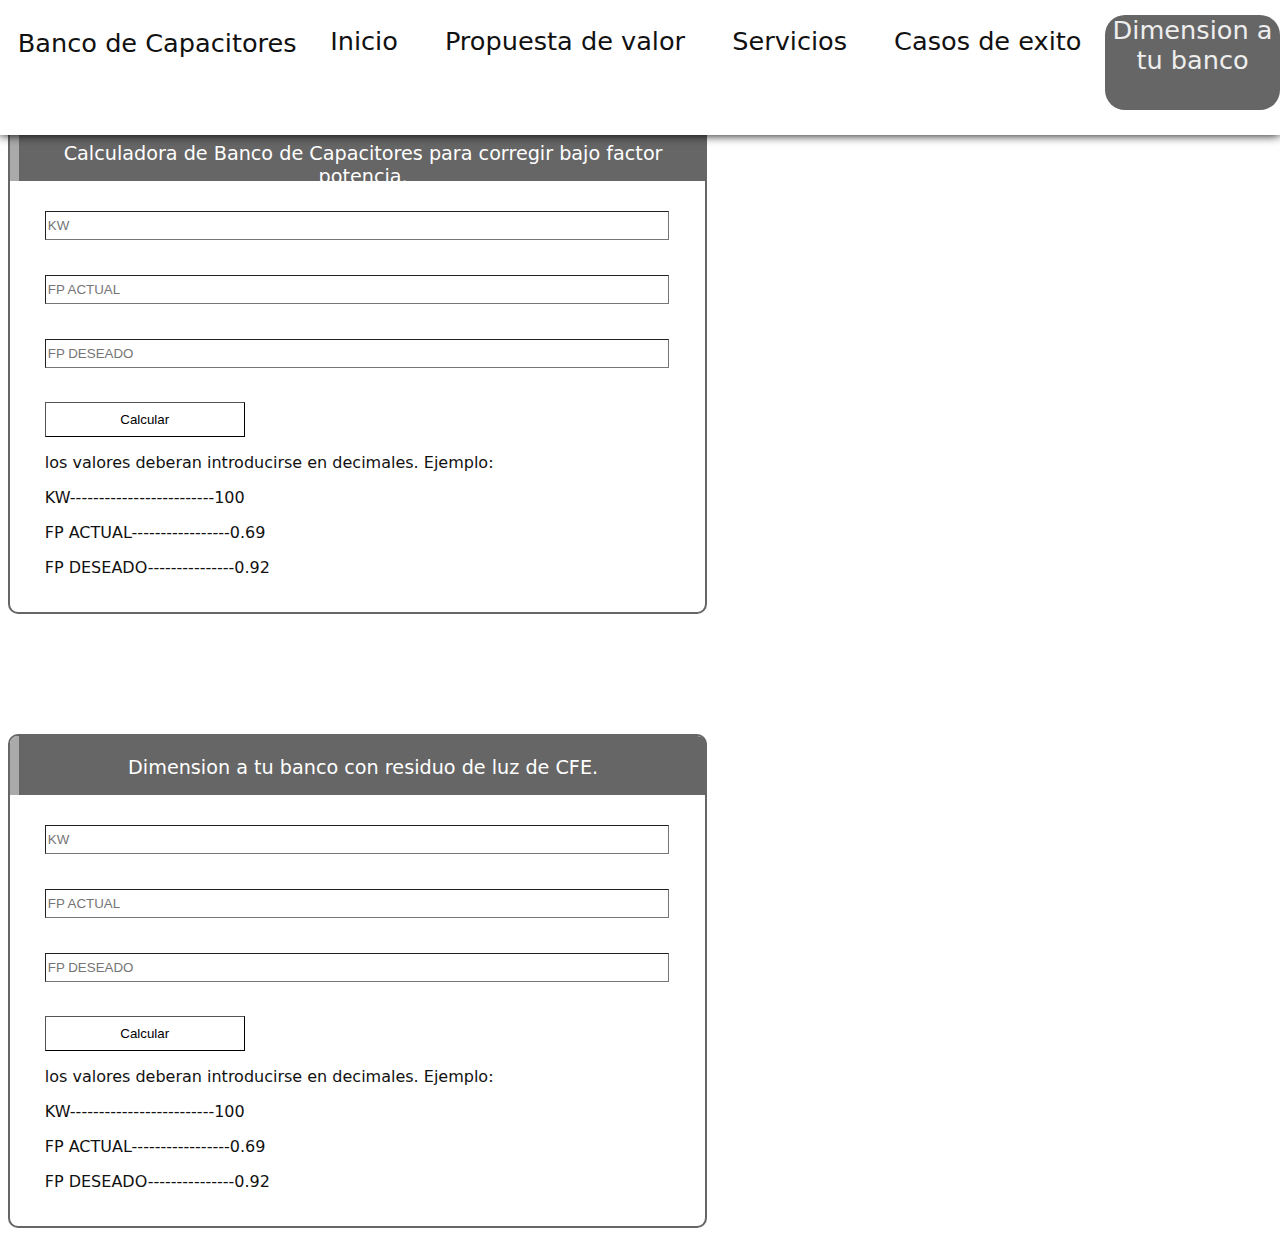
==== Banco de Capacitores/dimensionBanco.html @ ea8c5a99 "Actualizacion" ====
<!DOCTYPE html>
<html lang="es ">
<head>
    <meta charset="UTF-8">
    <meta name="viewport" content="width=device-width, initial-scale=1.0">
    <title>Dimensiones de Banco</title>
    <link rel="stylesheet" href="Estilos.css">
    
</head>
<body>
    
    <div class="cajaTitulos">
        <h2 class="Tituloh1">Banco de Capacitores</h2>
        <p class="titulos" id="Iniciobtn2">Inicio</p>   
        <p class="titulos">Propuesta de valor</p>
        <p class="titulos">Servicios</p>
        <p class="titulos">Casos de exito</p>
        <p class="dimensionBanco" >Dimension a tu banco</p>
    </div>
    <div class="formulariocaja">
        <form >
          <div id="calculadora">
            <p>Calculadora de Banco de Capacitores para corregir bajo factor potencia.</p>
          </div>
          <input type="number" placeholder="KW" id="formulario1" required>
          <input type="number" placeholder="FP ACTUAL" class="formulario" required>
          <input type="number" placeholder="FP DESEADO"  class="formulario"required>
          <input type="submit" value="Calcular" id="formulariobtn">
          <p id="formText">los valores deberan introducirse en decimales. Ejemplo:</p>
          <p class="valoresText">KW-------------------------100</p>
          <p class="valoresText">FP ACTUAL-----------------0.69</p>
          <p class="valoresText">FP DESEADO---------------0.92</p>
        </form>
    </div>
    <div class="formulariocaja">
        <form >
          <div id="calculadora">
            <p>Dimension a tu banco con residuo de luz de CFE.</p>
          </div>
          <input type="number" placeholder="KW" id="formulario1" required>
          <input type="number" placeholder="FP ACTUAL" class="formulario" required>
          <input type="number" placeholder="FP DESEADO"  class="formulario"required>
          <input type="submit" value="Calcular" id="formulariobtn">
          <p id="formText">los valores deberan introducirse en decimales. Ejemplo:</p>
          <p class="valoresText">KW-------------------------100</p>
          <p class="valoresText">FP ACTUAL-----------------0.69</p>
          <p class="valoresText">FP DESEADO---------------0.92</p>
        </form>
        <script src="Funciones.js"></script>
</body>
</html>
---- Banco de Capacitores/Estilos.css ----
body{
    background-color: #fff;
}
.cajaTitulos{
    height: 15%;
    background-color: #fff;
    position: absolute;
    top: 0%;
    left: 0%;
    right: 0%;
    font-family: system-ui, -apple-system, BlinkMacSystemFont, 'Segoe UI', Roboto, Oxygen, Ubuntu, Cantarell, 'Open Sans', 'Helvetica Neue', sans-serif;
    display: flex;
    color: #111;
    font-weight: 300;
    box-shadow: 0 0 10PX black;
}
.Tituloh1{
    text-align: center;
    font-size: 1.6rem;
    padding: 5px;
    margin-left: 1%;
    padding-right: 10px;
    color: #111;
    padding-top: 7px;
    font-weight: 300;
}
.dimensionBanco{
    width: 10%;
    height: 70%;
    flex-grow: 1;
    font-size: 1.6rem;
    text-align: center;
    margin-top: 15px;
    float: left;
    background-color: #666;
    color: #eee;
    border-radius: 20px;
    transition: 0.1s;
    cursor: pointer;
    
}
.dimensionBanco:hover{
    background-color: #fff;
    color: #111;
    border-color: #666;
    border-style: solid;
    border-width: 2px;
}
.titulos{
    
    flex-grow: 1;
    font-size: 1.6rem;
    text-align: center;
    margin-bottom: 10px;
    transition: 0.1s;
    float: left;
    cursor: pointer;
}
.titulos:hover{
    font-size: 1.7rem;
    color: #ffd700;
}
.cambioImg{
    background-image: url(Imagenes/Imagen1.webp);
    position: absolute;
    margin-top: 100px;
    left: 0%;
    right: 0%;
    background-size: 600px;
    background-repeat: no-repeat;
    background-position: center;
    width: 100% ;
    height: 400px;
    background-color: #0001;
    transition: background-image 0.00000000000000000000001s ;
    
}
.image-transition {
    position: absolute;
    top: 0;
    left: 0;
    width: 100%;
    height: 100%;
    background-size: 600px;
    background-repeat: no-repeat;
    background-position: center;
    transition: transform 1s ;
    
}

.image-enter-right {
    transform: translateX(100%);
    opacity: 0;
}

.image-enter-left {
    transform: translateX(-100%);
    opacity: 0;
}

.image-enter-active {
    transform: translateX(0);
    opacity: 1;
}

.flechaDerecha{
    width: 50px;
    float: right;
    padding-top: 150px;
    transition: 0.2s;
    cursor: pointer;
}
.flechaDerecha:hover{
    width: 60px;
}
.flechaIzquierda{
    width: 50px;
    float: left;
   
    margin-top: 150px;
    transform: rotate(180deg);
    transition: 0.2s;
    cursor: pointer;
}
.flechaIzquierda:hover{
    width: 60px;
}
.caja-de-informacion{
    margin-top: 600px;
    width: 100%;
    height: 300px;
    
    left: 0%;
    right: 0%;
    position: absolute;
    font-family: system-ui, -apple-system, BlinkMacSystemFont, 'Segoe UI', Roboto, Oxygen, Ubuntu, Cantarell, 'Open Sans', 'Helvetica Neue', sans-serif;
    font-size: 1.7rem;
    text-align: center;
    color: #111;
    font-weight: 300;
}
#teamworkCaja{
    margin-left: 32%;
    width: 100px;
    height: 100px;
    text-align: center  ;
    font-size: 1.7rem;
    font-family: system-ui, -apple-system, BlinkMacSystemFont, 'Segoe UI', Roboto, Oxygen, Ubuntu, Cantarell, 'Open Sans', 'Helvetica Neue', sans-serif;
}
#teamwork{
    width: 70px;
    height: 70px;
    float: left;
    margin-left: 35px;
}
#gestionCaja{
    margin-left: 55%;
    margin-top: -150px;
    width: 200px;
    height: 100px;
    text-align: center  ;
    font-size: 1.7rem;
    font-family: system-ui, -apple-system, BlinkMacSystemFont, 'Segoe UI', Roboto, Oxygen, Ubuntu, Cantarell, 'Open Sans', 'Helvetica Neue', sans-serif;
}

#gestionTiempo{
    width: 70px;
    height: 70px;
    float: left;
    margin-left: 70px;
}

#progress-bar {
    position: absolute;
    bottom: 0;
    left: 0;
    height: 5px;
    width: 0;
    background-color: #ffd700;
    transition: width 5s linear;
}
#h2Servicios{
    font-size: 2.7rem;
    text-align: center;
    font-family: system-ui, -apple-system, BlinkMacSystemFont, 'Segoe UI', Roboto, Oxygen, Ubuntu, Cantarell, 'Open Sans', 'Helvetica Neue', sans-serif;

}
#cajaServicios{
    margin-top: 1000px;
    background-color: #0001;
    width: 100%;
    height: 1000px;
    position: absolute;
    color: #111;
}
#cajaImgServicio1{
    margin-left: 20%;
    width: 835px;
    height: 325px;
    background-image: url(Imagenes/imagenInfo1.png);
    background-size: cover;
    background-repeat: no-repeat;
    background-position: center;
    border-radius: 10px;
}
#cajaImgServicio2{
    width:875px;
    height: 340px;
    background-image: url(Imagenes/imagenInfo2.png);
    background-size: cover;
    background-repeat: no-repeat;
    background-position: center;
    margin-left: 19%;
    margin-top: 2%;
    border-radius: 10px;
}
.formulariocaja{
    width: 55%;
    height: 490PX;
    margin-top: 120px;
    border: 2px solid #666;
    border-radius: 10px;
}
.formulario{
    width: 89%;
    height: 25px;
    margin-top: 5%;
    margin-left: 5%;
    border-width: 1px;
    
}
#formulario1{
    width: 89%;
    height: 25px;
    margin-top: 30px;
    margin-left: 5%;
    border-width: 1px;
}
#formulariobtn{
    width: 200px;
    height: 35px;
    margin-top: 5%;
    margin-left: 5%;
    cursor: pointer;
    transition: 0.1s;
    border-width: 1px;
    background-color: #fff;
}
#formulariobtn:hover{
    color: #eee;
    background-color: #666;
}
#calculadora{
    margin-top: -0px;
    background-color: #666;
    color: #fff;
    width: 99%;
    height: 40px;
    text-align: center;
    padding-top: 1px;
    padding-bottom: 18px;
    font-family: system-ui, -apple-system, BlinkMacSystemFont, 'Segoe UI', Roboto, Oxygen, Ubuntu, Cantarell, 'Open Sans', 'Helvetica Neue', sans-serif;
    border-left: 9px solid #aaa;
    border-top-left-radius: 8px;
    border-top-right-radius: 10px;
    font-size: 1.2rem;
}
#formText{
    font-family: system-ui, -apple-system, BlinkMacSystemFont, 'Segoe UI', Roboto, Oxygen, Ubuntu, Cantarell, 'Open Sans', 'Helvetica Neue', sans-serif;
    margin-left: 5%;
    color: #111;
    font-size: 1rem;
}
.valoresText{
    margin-left: 5%;
    font-family: system-ui, -apple-system, BlinkMacSystemFont, 'Segoe UI', Roboto, Oxygen, Ubuntu, Cantarell, 'Open Sans', 'Helvetica Neue', sans-serif;
    color: #111;
    font-size: 1rem;
}
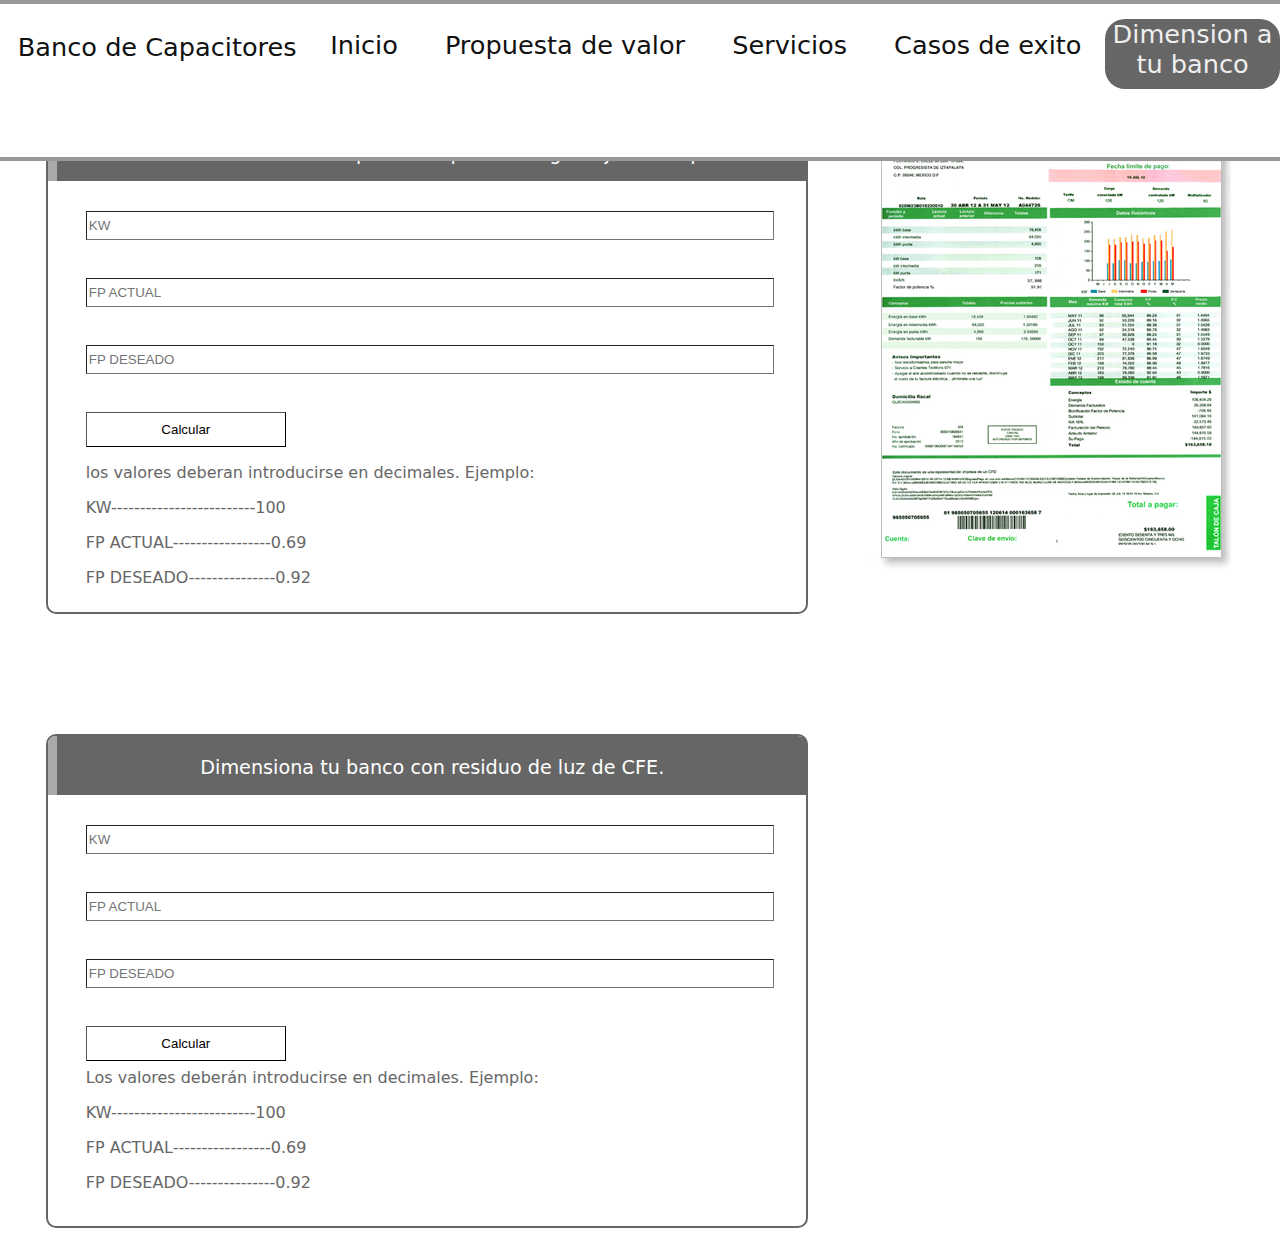
==== commit 8fbcaac0: "actualizacion" ====
--- a/Banco de Capacitores/dimensionBanco.html
+++ b/Banco de Capacitores/dimensionBanco.html
@@ -11,7 +11,7 @@
     
     <div class="cajaTitulos">
         <h2 class="Tituloh1">Banco de Capacitores</h2>
-        <p class="titulos" id="Iniciobtn2">Inicio</p>   
+        <p class="iniciobtn" id="Iniciobtn2">Inicio</p>   
         <p class="titulos">Propuesta de valor</p>
         <p class="titulos">Servicios</p>
         <p class="titulos">Casos de exito</p>
@@ -22,30 +22,38 @@
           <div id="calculadora">
             <p>Calculadora de Banco de Capacitores para corregir bajo factor potencia.</p>
           </div>
-          <input type="number" placeholder="KW" id="formulario1" required>
-          <input type="number" placeholder="FP ACTUAL" class="formulario" required>
-          <input type="number" placeholder="FP DESEADO"  class="formulario"required>
-          <input type="submit" value="Calcular" id="formulariobtn">
+          <input type="number" placeholder="KW" id="formularioKD" required>
+          <input type="number" placeholder="FP ACTUAL" id="formularioFPA" class="formulario" required>
+          <input type="number" placeholder="FP DESEADO" id="formularioFPD" class="formulario"required>
+          <input type="button" onclick="calculateCapacitors()" value="Calcular" id="formulariobtn">
+          <h2 id="result"></h2>
+          <div>
           <p id="formText">los valores deberan introducirse en decimales. Ejemplo:</p>
           <p class="valoresText">KW-------------------------100</p>
           <p class="valoresText">FP ACTUAL-----------------0.69</p>
           <p class="valoresText">FP DESEADO---------------0.92</p>
+        </div>
         </form>
     </div>
+    <div>
+      <img src="Imagenes/recibocfe.jpg" id="recibocfe">
+    </div>
     <div class="formulariocaja">
-        <form >
+      <form>
           <div id="calculadora">
-            <p>Dimension a tu banco con residuo de luz de CFE.</p>
+              <p>Dimensiona tu banco con residuo de luz de CFE.</p>
           </div>
-          <input type="number" placeholder="KW" id="formulario1" required>
-          <input type="number" placeholder="FP ACTUAL" class="formulario" required>
-          <input type="number" placeholder="FP DESEADO"  class="formulario"required>
-          <input type="submit" value="Calcular" id="formulariobtn">
-          <p id="formText">los valores deberan introducirse en decimales. Ejemplo:</p>
+          <input type="number" placeholder="KW" id="formulario2KD" step="0.01" required>
+          <input type="number" placeholder="FP ACTUAL" id="formulario2FPA" class="formulario" step="0.01" min="0" max="1" required>
+          <input type="number" placeholder="FP DESEADO" id="formulario2FPD" class="formulario" step="0.01" min="0" max="1" required>
+          <input type="button" onclick="calculateCFE()" value="Calcular" id="formulariobtn2">
+          <h2 id="resultCFE"></h2>
+          <p id="formText2">Los valores deberán introducirse en decimales. Ejemplo:</p>
           <p class="valoresText">KW-------------------------100</p>
           <p class="valoresText">FP ACTUAL-----------------0.69</p>
           <p class="valoresText">FP DESEADO---------------0.92</p>
-        </form>
+      </form>
+  </div>
         <script src="Funciones.js"></script>
 </body>
 </html>--- a/Banco de Capacitores/Estilos.css
+++ b/Banco de Capacitores/Estilos.css
@@ -1,8 +1,9 @@
+
 body{
     background-color: #fff;
 }
 .cajaTitulos{
-    height: 15%;
+    height: 17%;
     background-color: #fff;
     position: absolute;
     top: 0%;
@@ -12,7 +13,9 @@
     display: flex;
     color: #111;
     font-weight: 300;
-    box-shadow: 0 0 10PX black;
+    border-bottom: 4px solid #999;
+    border-top: 4px solid #999;
+
 }
 .Tituloh1{
     text-align: center;
@@ -26,7 +29,7 @@
 }
 .dimensionBanco{
     width: 10%;
-    height: 70%;
+    height: 70px;
     flex-grow: 1;
     font-size: 1.6rem;
     text-align: center;
@@ -57,8 +60,22 @@
     cursor: pointer;
 }
 .titulos:hover{
-    font-size: 1.7rem;
-    color: #ffd700;
+    font-size: 1.65rem;
+    border-bottom: 6px solid #666;
+}
+.iniciobtn{
+    
+    flex-grow: 1;
+    font-size: 1.6rem;
+    text-align: center;
+    margin-bottom: 10px;
+    transition: 0.1s;
+    float: left;
+    cursor: pointer;
+}
+.iniciobtn:hover{
+    font-size: 1.65rem;
+    border-bottom: 6px solid #666;
 }
 .cambioImg{
     background-image: url(Imagenes/Imagen1.webp);
@@ -137,10 +154,13 @@
     font-size: 1.7rem;
     text-align: center;
     color: #111;
-    font-weight: 300;
+    
+}
+#h2Informacion{
+    font-weight: 500;
 }
 #teamworkCaja{
-    margin-left: 32%;
+    margin-left: 30%;
     width: 100px;
     height: 100px;
     text-align: center  ;
@@ -151,7 +171,7 @@
     width: 70px;
     height: 70px;
     float: left;
-    margin-left: 35px;
+    margin-left: 45%;
 }
 #gestionCaja{
     margin-left: 55%;
@@ -167,7 +187,7 @@
     width: 70px;
     height: 70px;
     float: left;
-    margin-left: 70px;
+    margin-left: 35%;
 }
 
 #progress-bar {
@@ -179,58 +199,32 @@
     background-color: #ffd700;
     transition: width 5s linear;
 }
-#h2Servicios{
-    font-size: 2.7rem;
-    text-align: center;
-    font-family: system-ui, -apple-system, BlinkMacSystemFont, 'Segoe UI', Roboto, Oxygen, Ubuntu, Cantarell, 'Open Sans', 'Helvetica Neue', sans-serif;
-
-}
-#cajaServicios{
-    margin-top: 1000px;
-    background-color: #0001;
-    width: 100%;
-    height: 1000px;
-    position: absolute;
-    color: #111;
-}
-#cajaImgServicio1{
-    margin-left: 20%;
-    width: 835px;
-    height: 325px;
-    background-image: url(Imagenes/imagenInfo1.png);
-    background-size: cover;
-    background-repeat: no-repeat;
-    background-position: center;
-    border-radius: 10px;
-}
-#cajaImgServicio2{
-    width:875px;
-    height: 340px;
-    background-image: url(Imagenes/imagenInfo2.png);
-    background-size: cover;
-    background-repeat: no-repeat;
-    background-position: center;
-    margin-left: 19%;
-    margin-top: 2%;
-    border-radius: 10px;
-}
+
 .formulariocaja{
-    width: 55%;
+    width: 60%;
     height: 490PX;
     margin-top: 120px;
     border: 2px solid #666;
     border-radius: 10px;
+    margin-left: 3%;
 }
 .formulario{
-    width: 89%;
+    width: 90%;
     height: 25px;
     margin-top: 5%;
     margin-left: 5%;
     border-width: 1px;
     
 }
-#formulario1{
-    width: 89%;
+#formularioKD{
+    width: 90%;
+    height: 25px;
+    margin-top: 30px;
+    margin-left: 5%;
+    border-width: 1px;
+}
+#formulario2KD{
+    width: 90%;
     height: 25px;
     margin-top: 30px;
     margin-left: 5%;
@@ -245,11 +239,28 @@
     transition: 0.1s;
     border-width: 1px;
     background-color: #fff;
+    float: left;
 }
 #formulariobtn:hover{
     color: #eee;
     background-color: #666;
 }
+#formulariobtn2{
+    width: 200px;
+    height: 35px;
+    margin-top: 5%;
+    margin-left: 5%;
+    cursor: pointer;
+    transition: 0.1s;
+    border-width: 1px;
+    background-color: #fff;
+    float: left;
+}
+#formulariobtn2:hover{
+    color: #eee;
+    background-color: #666;
+}
+
 #calculadora{
     margin-top: -0px;
     background-color: #666;
@@ -268,13 +279,65 @@
 #formText{
     font-family: system-ui, -apple-system, BlinkMacSystemFont, 'Segoe UI', Roboto, Oxygen, Ubuntu, Cantarell, 'Open Sans', 'Helvetica Neue', sans-serif;
     margin-left: 5%;
-    color: #111;
-    font-size: 1rem;
+    color: #666;
+    font-size: 1rem;
+    
+}
+#formText2{
+    font-family: system-ui, -apple-system, BlinkMacSystemFont, 'Segoe UI', Roboto, Oxygen, Ubuntu, Cantarell, 'Open Sans', 'Helvetica Neue', sans-serif;
+    margin-left: 5%;
+    color: #666;
+    font-size: 1rem;
+    margin-top: 4%;
 }
 .valoresText{
     margin-left: 5%;
     font-family: system-ui, -apple-system, BlinkMacSystemFont, 'Segoe UI', Roboto, Oxygen, Ubuntu, Cantarell, 'Open Sans', 'Helvetica Neue', sans-serif;
-    color: #111;
-    font-size: 1rem;
-}
-
+    color: #666;
+    font-size: 1rem;
+
+}
+#result{
+    margin-left: 36%;
+    font-family: system-ui, -apple-system, BlinkMacSystemFont, 'Segoe UI', Roboto, Oxygen, Ubuntu, Cantarell, 'Open Sans', 'Helvetica Neue', sans-serif;
+    margin-top: 5%;
+    font-size: 1rem;
+    font-weight: 400;
+    width: 60%;
+    height: 30px;
+    padding-top: 5px;
+    text-align: center;
+}
+.result-valid{
+    background-color: #c0ffa2;
+    color: #147500;
+}
+.result-invalid{
+    background-color: #ffa2a2;
+    color: #5a0000;
+}
+#resultCFE{
+    margin-left: 36%;
+    font-family: system-ui, -apple-system, BlinkMacSystemFont, 'Segoe UI', Roboto, Oxygen, Ubuntu, Cantarell, 'Open Sans', 'Helvetica Neue', sans-serif;
+    margin-top: 5%;
+    font-size: 1rem;
+    font-weight: 400;
+    width: 60%;
+    height: auto;
+    padding-bottom: 7px;
+    padding-top: 5px;
+    text-align: center;
+}
+.resultCFE-valid{
+    background-color: #c0ffa2;
+    color: #147500;
+}
+.resultCFE-invalid{
+    background-color: #ffa2a2;
+    color: #5a0000;
+}
+#recibocfe{
+    float: right;
+    margin-top: -42%;
+    margin-right: 3%;
+}
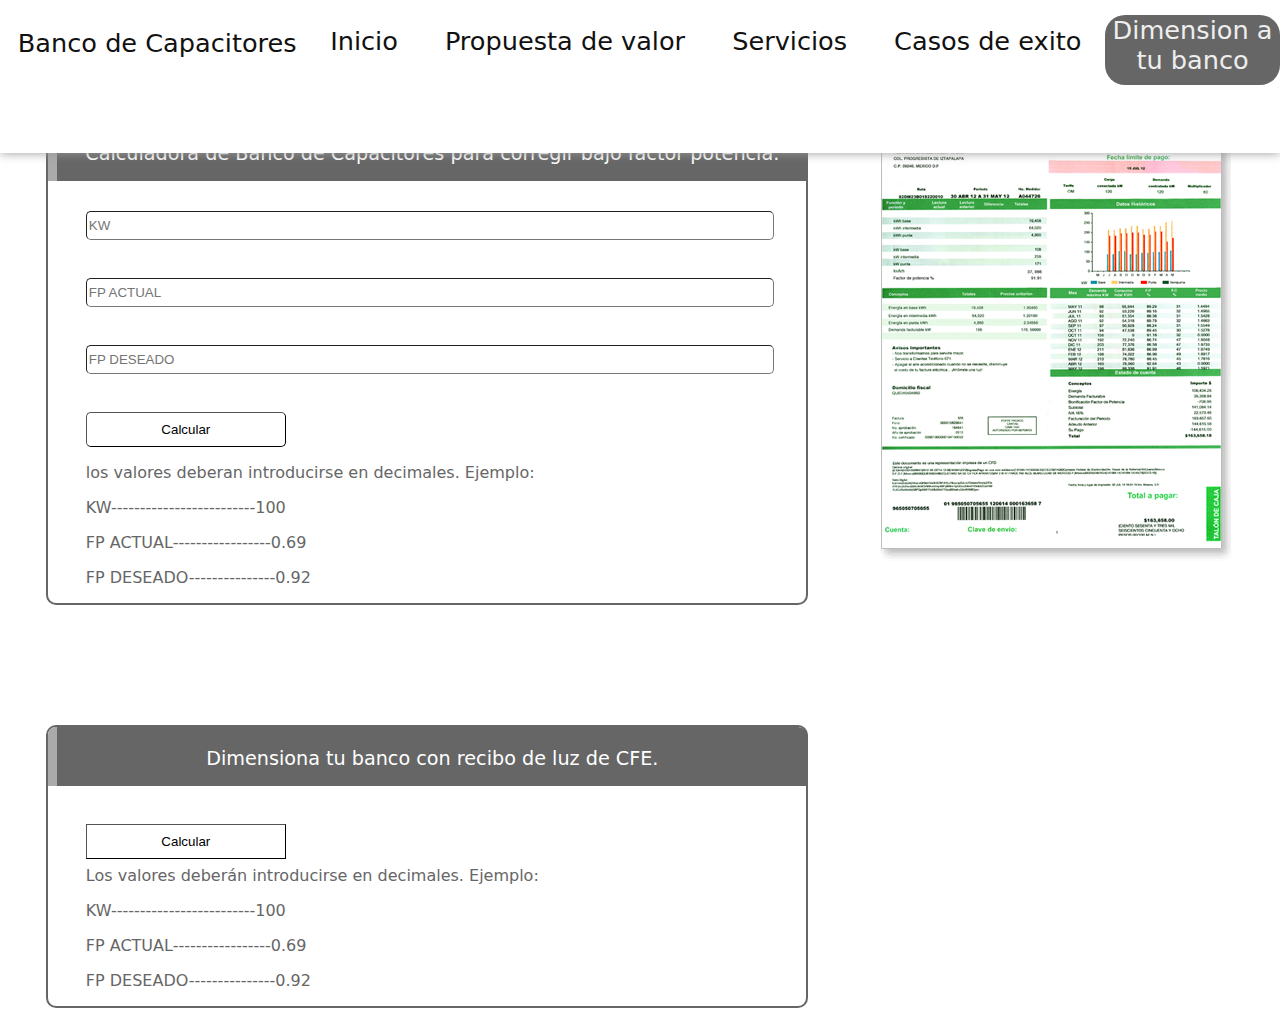
==== commit b1f227ea: "actualizacion" ====
--- a/Banco de Capacitores/dimensionBanco.html
+++ b/Banco de Capacitores/dimensionBanco.html
@@ -7,7 +7,7 @@
     <link rel="stylesheet" href="Estilos.css">
     
 </head>
-<body>
+<body>  
     
     <div class="cajaTitulos">
         <h2 class="Tituloh1">Banco de Capacitores</h2>
@@ -41,11 +41,9 @@
     <div class="formulariocaja">
       <form>
           <div id="calculadora">
-              <p>Dimensiona tu banco con residuo de luz de CFE.</p>
+              <p>Dimensiona tu banco con recibo de luz de CFE.</p>
           </div>
-          <input type="number" placeholder="KW" id="formulario2KD" step="0.01" required>
-          <input type="number" placeholder="FP ACTUAL" id="formulario2FPA" class="formulario" step="0.01" min="0" max="1" required>
-          <input type="number" placeholder="FP DESEADO" id="formulario2FPD" class="formulario" step="0.01" min="0" max="1" required>
+          <div id="monthly-inputs"></div>
           <input type="button" onclick="calculateCFE()" value="Calcular" id="formulariobtn2">
           <h2 id="resultCFE"></h2>
           <p id="formText2">Los valores deberán introducirse en decimales. Ejemplo:</p>
--- a/Banco de Capacitores/Estilos.css
+++ b/Banco de Capacitores/Estilos.css
@@ -13,8 +13,7 @@
     display: flex;
     color: #111;
     font-weight: 300;
-    border-bottom: 4px solid #999;
-    border-top: 4px solid #999;
+    box-shadow: 0 0 10px #999;
 
 }
 .Tituloh1{
@@ -25,7 +24,7 @@
     padding-right: 10px;
     color: #111;
     padding-top: 7px;
-    font-weight: 300;
+    font-weight: 400;
 }
 .dimensionBanco{
     width: 10%;
@@ -61,7 +60,7 @@
 }
 .titulos:hover{
     font-size: 1.65rem;
-    border-bottom: 6px solid #666;
+    border-bottom: 6px solid #999;
 }
 .iniciobtn{
     
@@ -75,7 +74,7 @@
 }
 .iniciobtn:hover{
     font-size: 1.65rem;
-    border-bottom: 6px solid #666;
+    border-bottom: 6px solid #999;
 }
 .cambioImg{
     background-image: url(Imagenes/Imagen1.webp);
@@ -89,7 +88,7 @@
     width: 100% ;
     height: 400px;
     background-color: #0001;
-    transition: background-image 0.00000000000000000000001s ;
+    transition: background-image 0.00000000000000000000001ms ;
     
 }
 .image-transition {
@@ -202,7 +201,7 @@
 
 .formulariocaja{
     width: 60%;
-    height: 490PX;
+    height: auto ;
     margin-top: 120px;
     border: 2px solid #666;
     border-radius: 10px;
@@ -214,14 +213,16 @@
     margin-top: 5%;
     margin-left: 5%;
     border-width: 1px;
-    
-}
+    border-radius: 5px;
+}
+
 #formularioKD{
     width: 90%;
     height: 25px;
     margin-top: 30px;
     margin-left: 5%;
     border-width: 1px;
+    border-radius: 5px;
 }
 #formulario2KD{
     width: 90%;
@@ -240,6 +241,7 @@
     border-width: 1px;
     background-color: #fff;
     float: left;
+    border-radius: 5px;
 }
 #formulariobtn:hover{
     color: #eee;
@@ -255,6 +257,7 @@
     border-width: 1px;
     background-color: #fff;
     float: left;
+    
 }
 #formulariobtn2:hover{
     color: #eee;
@@ -307,6 +310,7 @@
     height: 30px;
     padding-top: 5px;
     text-align: center;
+    border-radius: 5px;
 }
 .result-valid{
     background-color: #c0ffa2;
@@ -341,3 +345,27 @@
     margin-top: -42%;
     margin-right: 3%;
 }
+#monthly-inputs {
+    display: flex;
+    flex-wrap: wrap;
+    justify-content: space-between;
+}
+
+#monthly-inputs > div {
+    background-color: #ecf0f1;
+    padding: 10px;
+    border-radius: 4px;
+    margin: 5px;
+    flex: 1 1 calc(50% - 20px);
+    box-sizing: border-box;
+}
+
+#monthly-inputs h3 {
+    text-align: center;
+    color: #2c3e50;
+}
+
+#monthly-inputs input[type="number"] {
+    width: calc(100% - 10px);
+    margin: 5px auto;
+}
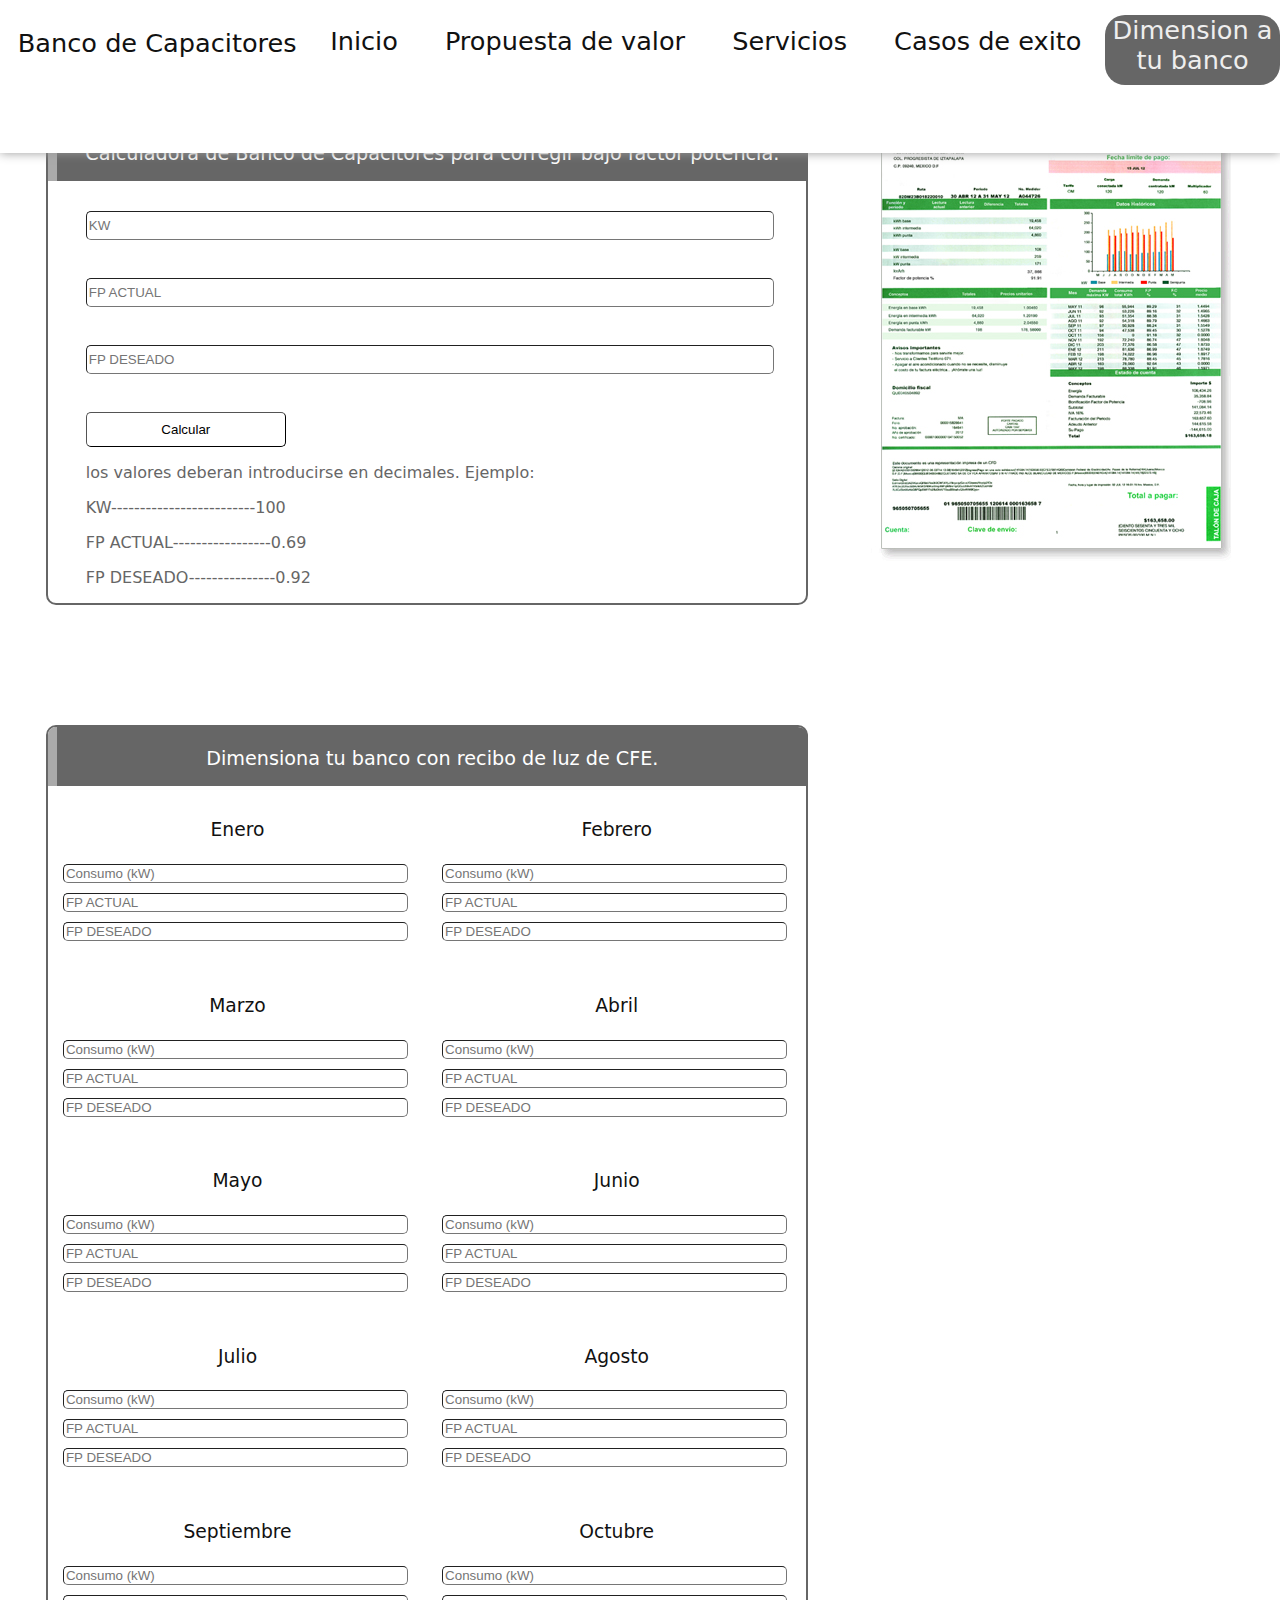
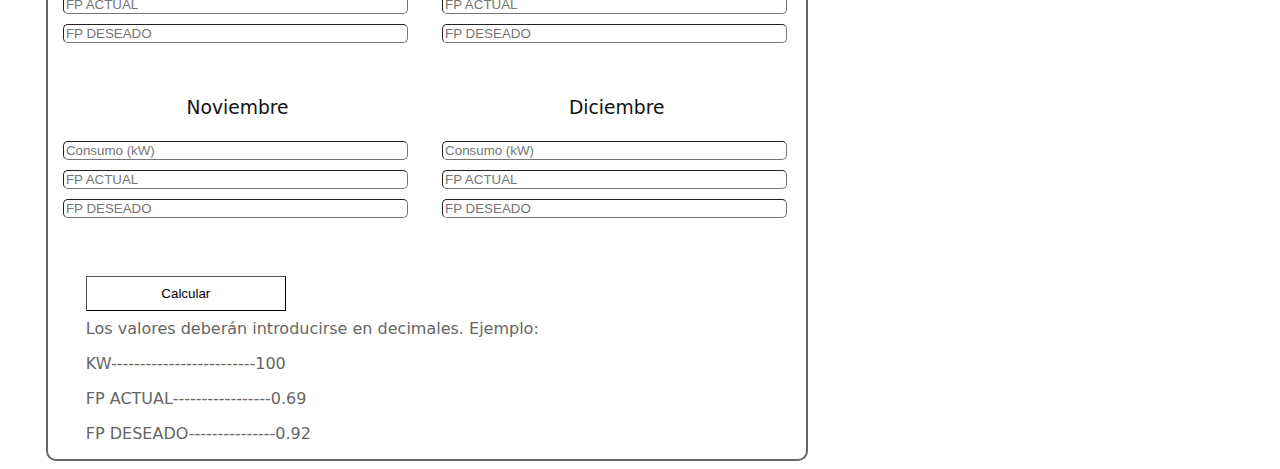
==== commit e262133e: "actualizacion" ====
--- a/Banco de Capacitores/dimensionBanco.html
+++ b/Banco de Capacitores/dimensionBanco.html
@@ -46,12 +46,14 @@
           <div id="monthly-inputs"></div>
           <input type="button" onclick="calculateCFE()" value="Calcular" id="formulariobtn2">
           <h2 id="resultCFE"></h2>
+          <h2 id="resultPromedios"></h2>
           <p id="formText2">Los valores deberán introducirse en decimales. Ejemplo:</p>
           <p class="valoresText">KW-------------------------100</p>
           <p class="valoresText">FP ACTUAL-----------------0.69</p>
           <p class="valoresText">FP DESEADO---------------0.92</p>
       </form>
   </div>
+        <script src="calculoCFE.js"></script>
         <script src="Funciones.js"></script>
 </body>
 </html>--- a/Banco de Capacitores/Estilos.css
+++ b/Banco de Capacitores/Estilos.css
@@ -201,7 +201,7 @@
 
 .formulariocaja{
     width: 60%;
-    height: auto ;
+    height: auto;
     margin-top: 120px;
     border: 2px solid #666;
     border-radius: 10px;
@@ -352,7 +352,7 @@
 }
 
 #monthly-inputs > div {
-    background-color: #ecf0f1;
+    
     padding: 10px;
     border-radius: 4px;
     margin: 5px;
@@ -362,10 +362,14 @@
 
 #monthly-inputs h3 {
     text-align: center;
-    color: #2c3e50;
+    color: #111;
+    font-family: system-ui, -apple-system, BlinkMacSystemFont, 'Segoe UI', Roboto, Oxygen, Ubuntu, Cantarell, 'Open Sans', 'Helvetica Neue', sans-serif;
+    font-weight: 400;
 }
 
 #monthly-inputs input[type="number"] {
     width: calc(100% - 10px);
     margin: 5px auto;
-}
+    border-radius: 5px;
+    border-width: 1px;
+}
